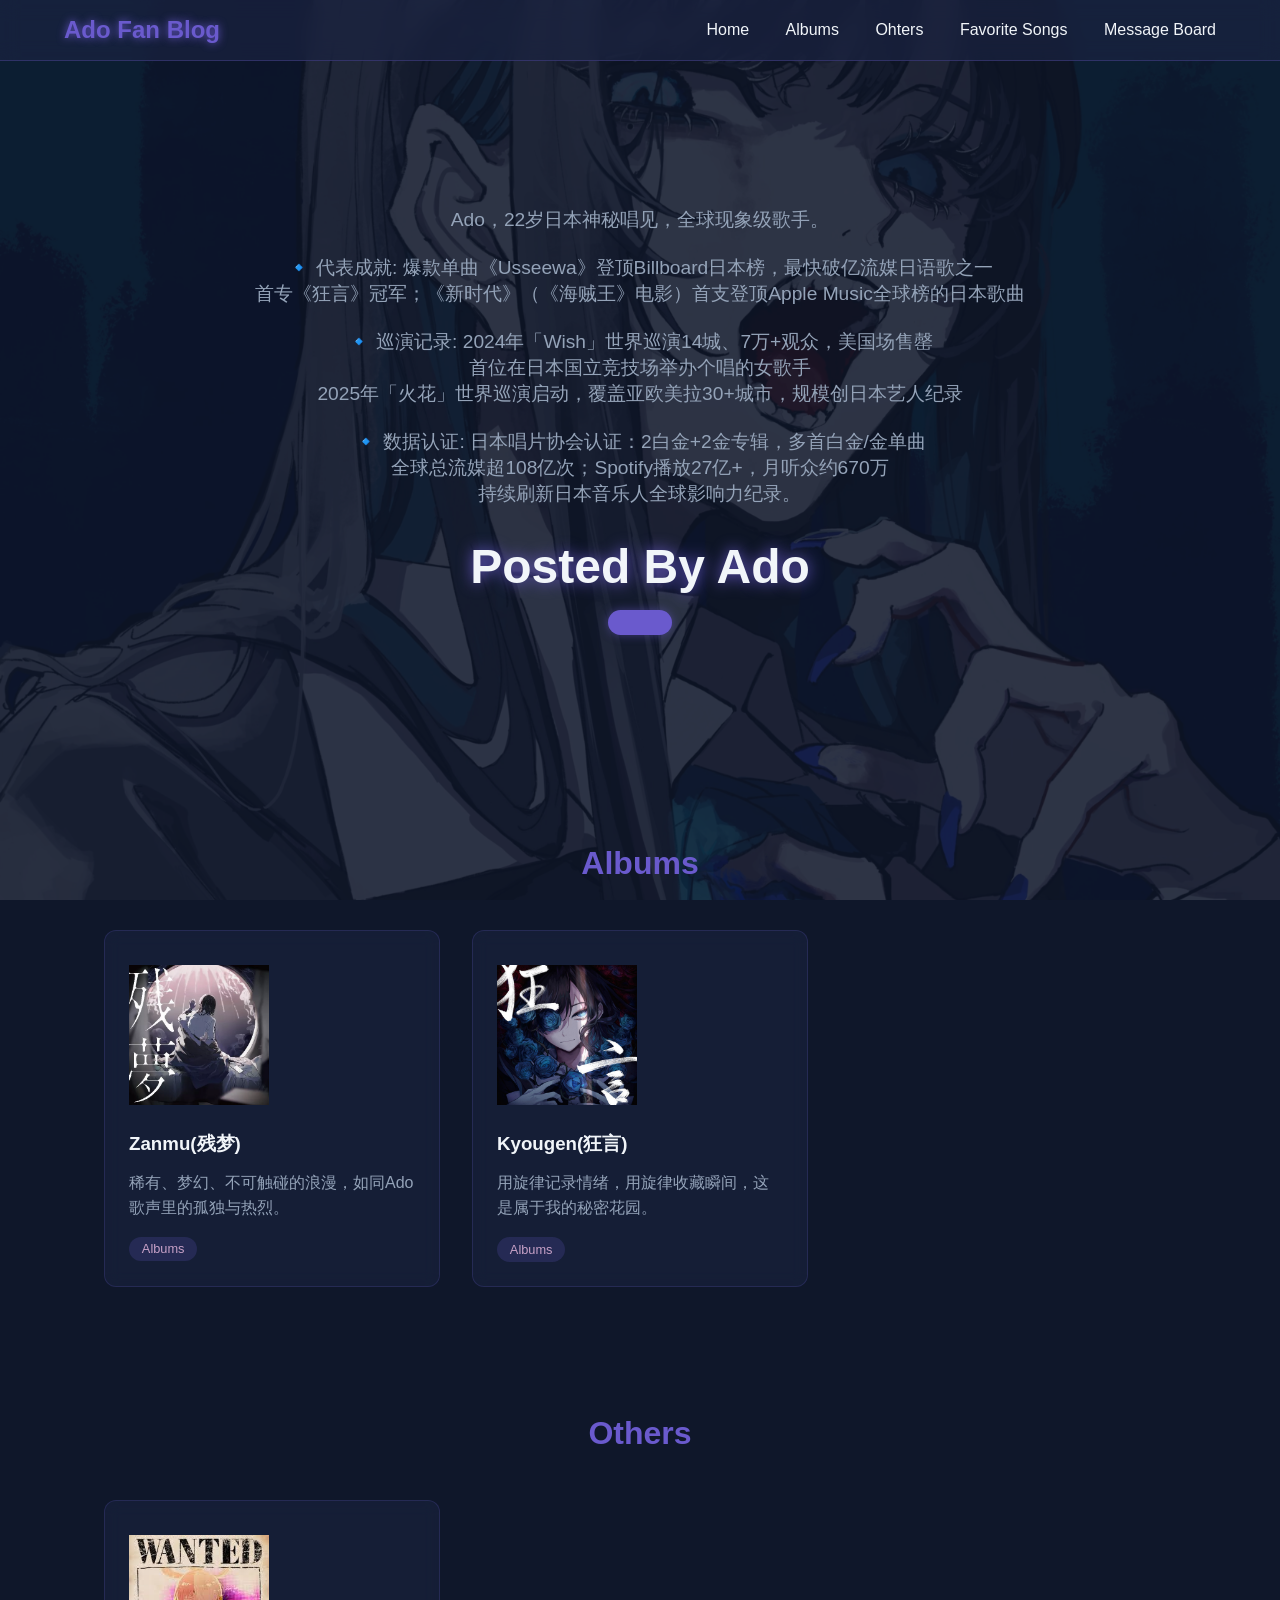
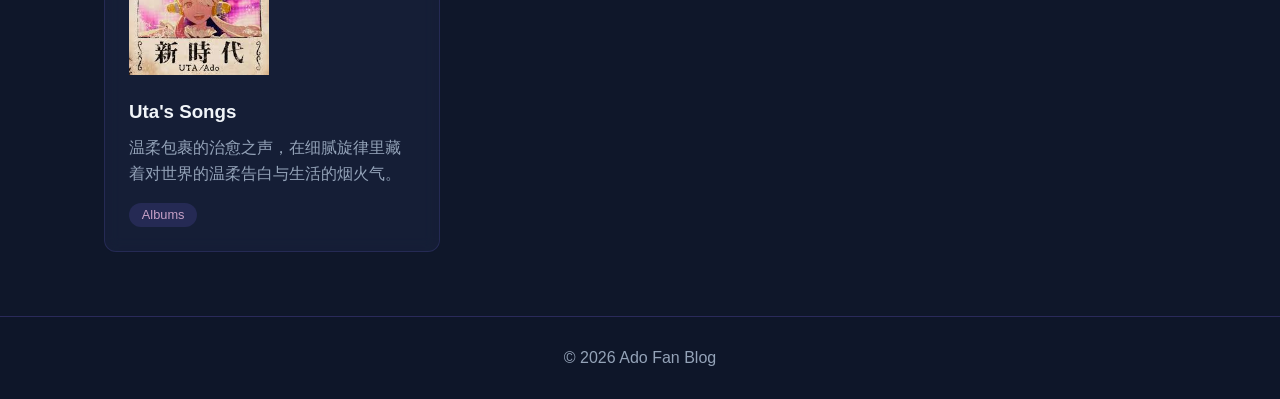
==== templates/index.html @ 6ce87a82 "完成Ado粉丝博客基础功能 实现FastAPI基础路由与页面渲染" ====
<!DOCTYPE html>
<html lang="zh-CN">
<head>
    <meta charset="UTF-8">
    <meta name="viewport" content="width=device-width, initial-scale=1.0">
    <title>Ado Fan Blog</title>
    <!-- 引入外部CSS文件 -->
    <link rel="stylesheet" href="/static/css/style.css">
</head>
<body>

<!-- 导航栏 -->
<header>
    <div class="nav-container">
        <div class="logo">Ado Fan Blog</div>
        <nav>
            <a href="#home">Home</a>
            <a href="#albums">Albums</a>
            <a href="#others">Ohters</a>
            <a href="#">Favorite Songs</a>
            <a href="#">Message Board</a>
        </nav>
    </div>
</header>

<!-- 首屏 -->
<section id="home" class="hero">
    <p>Ado，22岁日本神秘唱见，全球现象级歌手。<br>
        <br>
        🔹 代表成就: 爆款单曲《Usseewa》登顶Billboard日本榜，最快破亿流媒日语歌之一<br>
        首专《狂言》冠军；《新时代》（《海贼王》电影）首支登顶Apple Music全球榜的日本歌曲<br>
        <br>
        🔹 巡演记录: 2024年「Wish」世界巡演14城、7万+观众，美国场售罄<br>
        首位在日本国立竞技场举办个唱的女歌手<br>
        2025年「火花」世界巡演启动，覆盖亚欧美拉30+城市，规模创日本艺人纪录<br>
        <br>
        🔹 数据认证: 日本唱片协会认证：2白金+2金专辑，多首白金/金单曲<br>
        全球总流媒超108亿次；Spotify播放27亿+，月听众约670万<br>
        持续刷新日本音乐人全球影响力纪录。
    </p>
    <h1>Posted By Ado</h1>
    <button class="btn"></button>
</section>

<!-- 专辑区域 -->
<section id="albums" class="blog-section">
    <h2 class="section-title">Albums</h2>
    <div class="card-container">
        <div class="card">
            <div class="card-cover">
                <img src="/static/images/zanmu.jpg" alt="Zanmu">
            </div>
            <h3>Zanmu(残梦)</h3>
            <p>稀有、梦幻、不可触碰的浪漫，如同Ado歌声里的孤独与热烈。</p>
            <span class="tag">Albums</span>
        </div>

        <div class="card">
            <div class="card-cover">
                <img src="/static/images/kyougen.jpg" alt="Kyougen">
            </div>
            <h3>Kyougen(狂言)</h3>
            <p>用旋律记录情绪，用旋律收藏瞬间，这是属于我的秘密花园。</p>
            <span class="tag">Albums</span>
        </div>
    </div>
</section>
<!--  其他  -->
<section id="others" class="blog-section">
    <h2 class="section-title">Others</h2>
    <div class="card-container">
        <div class="card">
            <div class="card-cover">
                <img src="/static/images/uta.jpg" alt="Uta's Songs">
            </div>
            <h3>Uta's Songs</h3>
            <p>温柔包裹的治愈之声，在细腻旋律里藏着对世界的温柔告白与生活的烟火气。</p>
            <span class="tag">Albums</span>
        </div>
    </div>
</section>
<!--Favorite Songs-->


<!--Message Board-->

<!-- 底部 -->
<footer>
    <p>© 2026 Ado Fan Blog</p>
</footer>

</body>
</html>
---- static/css/style.css ----
html {
    scroll-behavior: smooth;
}
/* ===================================== */
/* 1. 全局基础样式（重置 + 通用 + 变量） */
/* ===================================== */
* {
    margin: 0;
    padding: 0;
    box-sizing: border-box;
    font-family: 'Segoe UI', sans-serif;
}

/* 蓝玫瑰主题配色变量 */
:root {
    --deep-blue: #1A2340;
    --rose-purple: #6A5ACD;
    --light-purple: #C8A2C8;
    --dark-bg: #0F172A;
    --text-white: #F1F5F9;
    --text-gray: #94A3B8;
    --accent-red: #FF0066;
}

/* 图片通用样式 */
img {
    max-width: 100%;
    display: block;
}

/* ===================================== */
/* 2. 页面主体样式（body + 背景） */
/* ===================================== */
body {
    background-color: var(--dark-bg);
    color: var(--text-white);
    background-image: url('/static/images/ado_banner.jpg');
    background-size: cover;
    background-position: center;
    background-attachment: fixed;
    position: relative;
}

body::before {
    content: '';
    position: fixed;
    top: 0;
    left: 0;
    width: 100%;
    height: 100%;
    background-color: rgba(15, 23, 42, 0.85);
    z-index: -1;
}

/* ===================================== */
/* 3. 头部导航栏（header + nav） */
/* ===================================== */
header {
    background: rgba(26, 35, 64, 0.7);
    backdrop-filter: blur(10px);
    padding: 1rem 5%;
    position: sticky;
    top: 0;
    z-index: 999;
    border-bottom: 1px solid rgba(106, 90, 205, 0.3);
}

.nav-container {
    max-width: 1200px;
    margin: 0 auto;
    display: flex;
    justify-content: space-between;
    align-items: center;
}

.logo {
    font-size: 1.5rem;
    font-weight: bold;
    color: var(--rose-purple);
    text-shadow: 0 0 8px var(--rose-purple);
}

nav a {
    color: var(--text-white);
    text-decoration: none;
    margin-left: 2rem;
    transition: 0.3s;
}

nav a:hover {
    color: var(--rose-purple);
    text-shadow: 0 0 5px var(--rose-purple);
}

/* ===================================== */
/* 4. 首屏区域（hero） */
/* ===================================== */
.hero {
    min-height: 80vh;
    display: flex;
    flex-direction: column;
    align-items: center;
    justify-content: center;
    text-align: center;
    padding: 2rem 5%;
}

.hero h1 {
    font-size: 3rem;
    margin-bottom: 1rem;
    color: var(--text-white);
    text-shadow: 0 0 15px var(--rose-purple);
    animation: fadeGlow 4s infinite alternate;
}

.hero p {
    font-size: 1.2rem;
    color: var(--text-gray);
    margin-bottom: 2rem;
}

/* 通用按钮 */
.btn {
    padding: 0.8rem 2rem;
    background: var(--rose-purple);
    color: white;
    border: none;
    border-radius: 50px;
    cursor: pointer;
    transition: 0.3s;
    box-shadow: 0 0 10px rgba(106, 90, 205, 0.5);
}

.btn:hover {
    background: var(--light-purple);
    transform: translateY(-3px);
}

/* ===================================== */
/* 5. 文章卡片区域（卡片布局 + 样式） */
/* ===================================== */
.blog-section {
    max-width: 1200px;
    margin: 0 auto;
    padding: 4rem 5%;
}

.section-title {
    font-size: 2rem;
    text-align: center;
    margin-bottom: 3rem;
    color: var(--rose-purple);
}

/* 卡片容器 */
.card-container {
    display: grid;
    grid-template-columns: repeat(auto-fill, minmax(300px, 1fr));
    gap: 2rem;
}

/* 单个卡片 */
.card {
    background: rgba(26, 35, 64, 0.6);
    backdrop-filter: blur(8px);
    border-radius: 12px;
    padding: 1.5rem;
    border: 1px solid rgba(106, 90, 205, 0.2);
    transition: 0.4s;
}

.card:hover {
    transform: translateY(-5px);
    border-color: var(--rose-purple);
    box-shadow: 0 0 15px rgba(106, 90, 205, 0.3);
}

.card h3 {
    color: var(--text-white);
    margin-bottom: 0.8rem;
}

.card p {
    color: var(--text-gray);
    line-height: 1.6;
    margin-bottom: 1rem;
}

/* 卡片标签 */
.tag {
    display: inline-block;
    padding: 0.3rem 0.8rem;
    background: rgba(106, 90, 205, 0.2);
    color: var(--light-purple);
    border-radius: 50px;
    font-size: 0.8rem;
}

/* 卡片图片 */
.card-cover {
    width: 100%;
    height: 160px;
    border-radius: 8px;
    margin-bottom: 1rem;
    display: flex;
    align-items: center;
}
.card-cover img {
    width: 49%;
    height: auto;
}

/* ===================================== */
/* 6. 底部（footer） */
/* ===================================== */
footer {
    text-align: center;
    padding: 2rem;
    background: rgba(15, 23, 42, 0.9);
    border-top: 1px solid rgba(106, 90, 205, 0.3);
    color: var(--text-gray);
}

/* ===================================== */
/* 7. 动画（keyframes） */
/* ===================================== */
@keyframes fadeGlow {
    from { text-shadow: 0 0 10px var(--rose-purple); }
    to { text-shadow: 0 0 20px var(--rose-purple), 0 0 30px var(--light-purple); }
}

/* ===================================== */
/* 8. 移动端响应式适配 */
/* ===================================== */
@media (max-width: 768px) {
    .hero h1 { font-size: 2rem; }
    nav a { margin-left: 1rem; }
}
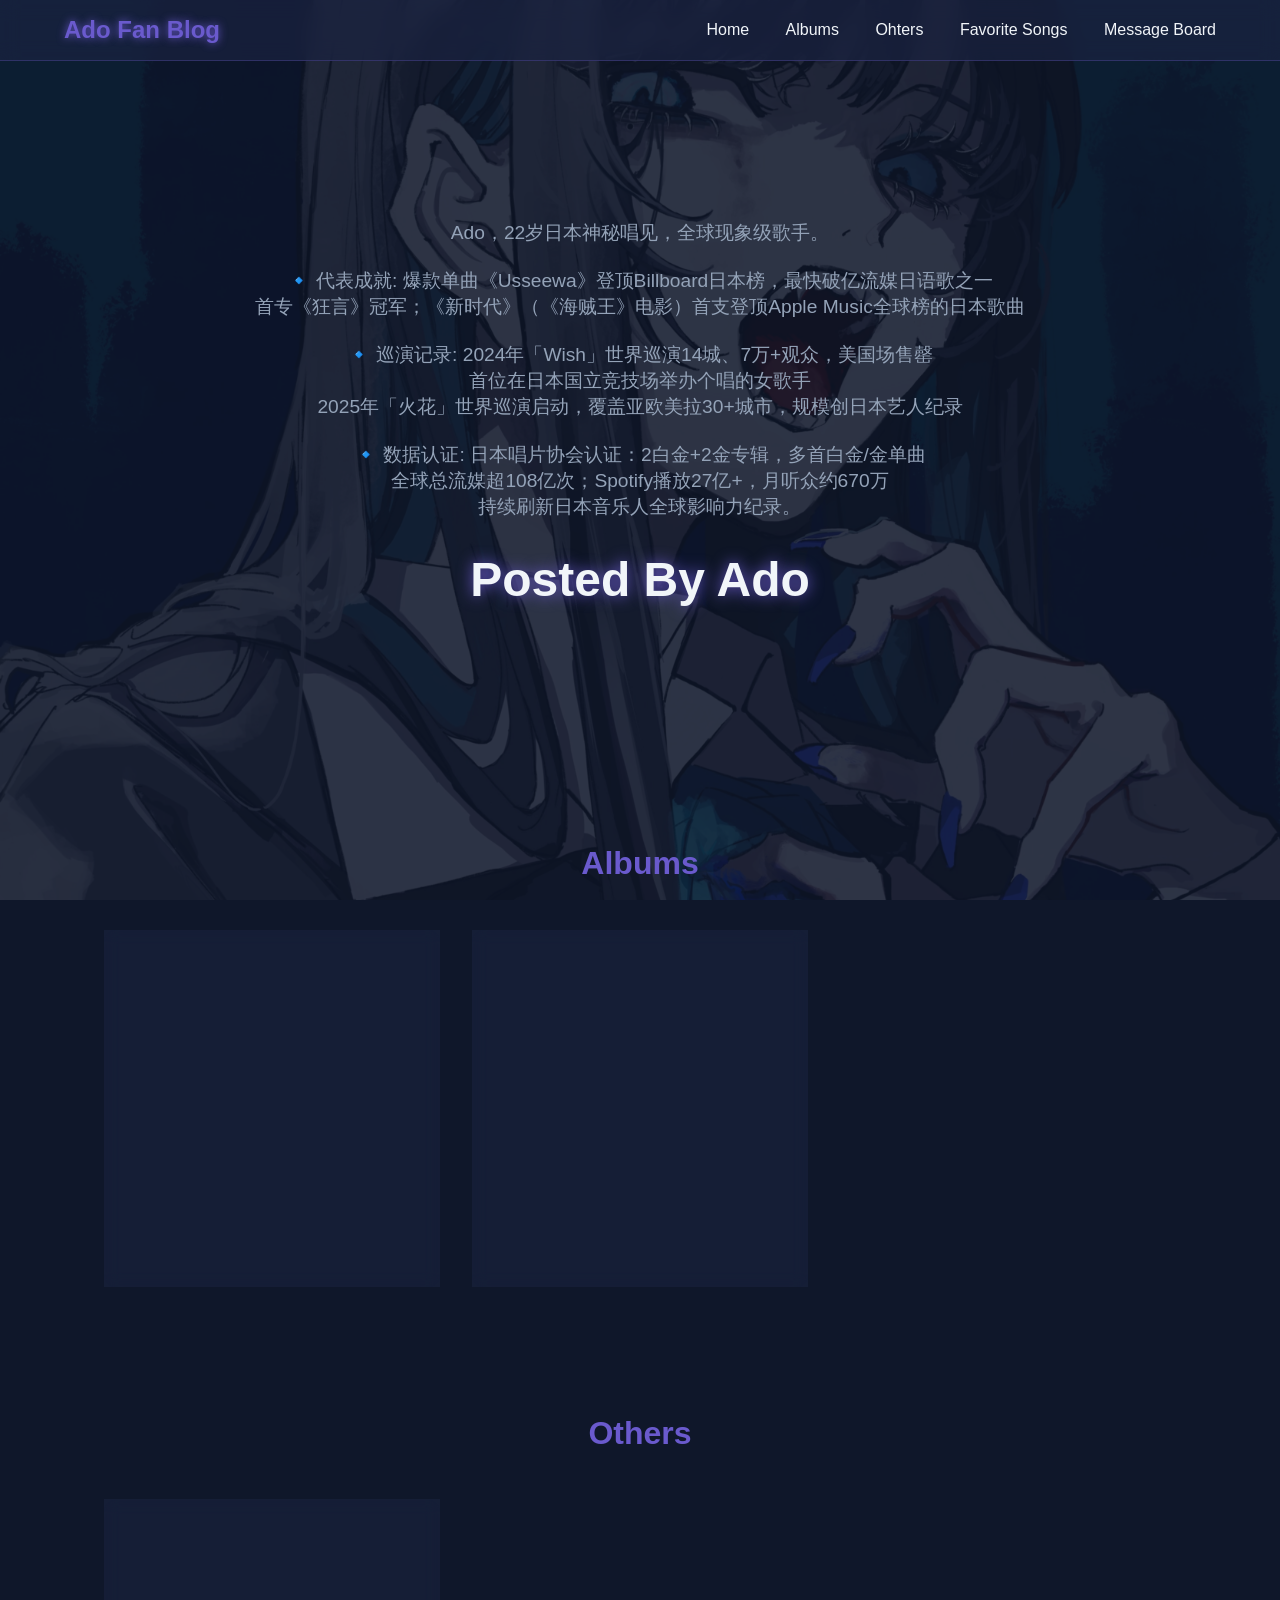
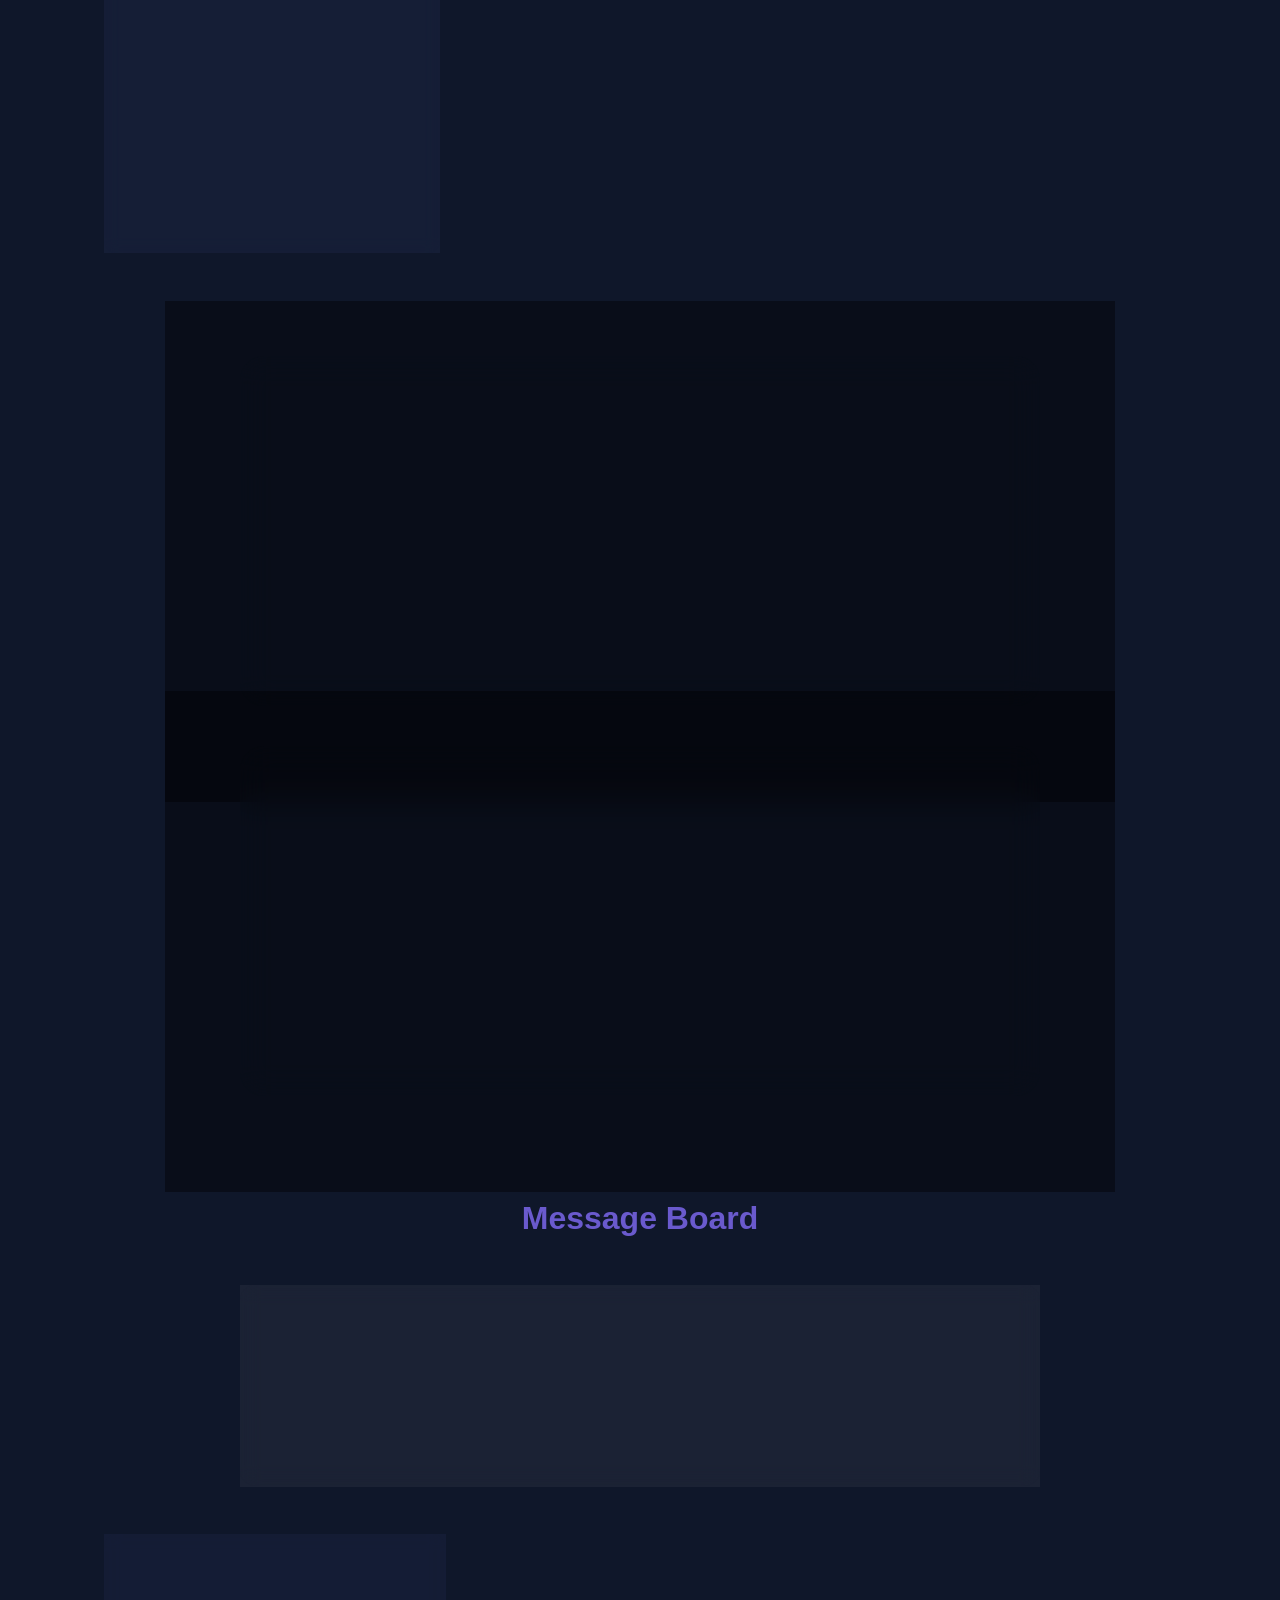
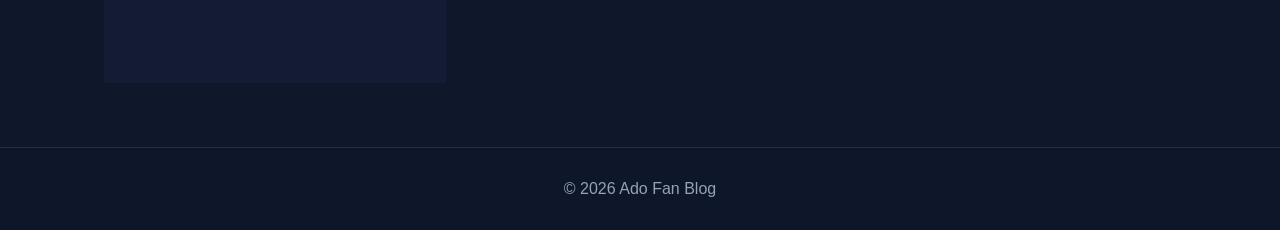
==== commit 8414e276: "update - 将 400+ 行的 style.css 拆分为 base, layout, hero, cards, player, message-board 等 6 个独立模块。 - 在 ind" ====
--- a/templates/index.html
+++ b/templates/index.html
@@ -17,8 +17,8 @@
             <a href="#home">Home</a>
             <a href="#albums">Albums</a>
             <a href="#others">Ohters</a>
-            <a href="#">Favorite Songs</a>
-            <a href="#">Message Board</a>
+            <a href="#favorite songs">Favorite Songs</a>
+            <a href="#message board">Message Board</a>
         </nav>
     </div>
 </header>
@@ -39,7 +39,6 @@
         持续刷新日本音乐人全球影响力纪录。
     </p>
     <h1>Posted By Ado</h1>
-    <button class="btn"></button>
 </section>
 
 <!-- 专辑区域 -->
@@ -80,14 +79,103 @@
     </div>
 </section>
 <!--Favorite Songs-->
+<section id="favorite songs" class="song-section">
+    <div class="glass-player-card">
+        <div class="player-left">
+            <div class="album-cover-wrapper">
+                <img src="/static/images/uta.jpg" alt="New Genesis Cover">
+            </div>
+            <div class="song-meta">
+                <h3 class="song-name">新時代</h3>
+                <p class="artist-name">Uta - ONE PIECE FILM RED</p>
+                <div class="play-status"><span class="play-icon">▶</span> Play </div>
+            </div>
+        </div>
+        <div class="player-right">
+            <div class="lyrics-scroll-container">
+                <p class="lyric-line active">新時代を創るのは僕らだ</p>
+                <p class="lyric-line">恐れるものなどないさ</p>
+                <p class="lyric-line">声を上げろ、歌え、叫べ</p>
+                <p class="lyric-line">世界を変えるのは音楽だ</p>
+                <p class="lyric-line">闇を切り裂く光のように</p>
+                <p class="lyric-line">君の心に届けるよ</p>
+                <p class="lyric-line">信じる力を信じて</p>
+                <p class="lyric-line">一緒に歩んでいこう</p>
+                <p class="lyric-line">WoW... 新時代</p>
+                <p class="lyric-line">WoW... 歌え</p>
+                <p class="lyric-line">過去の傷を抱えたままでも</p>
+                <p class="lyric-line">前を向いて進めるさ</p>
+                <p class="lyric-line">涙は強さに変わるから</p>
+                <p class="lyric-line"></p>
+                <p class="lyric-line"></p>
+                <p class="lyric-line"></p>
+            </div>
+        </div>
+    </div>
 
+    <div class="glass-player-card">
+        <div class="player-left">
+            <div class="album-cover-wrapper">
+                <img src="/static/images/akuruhi.jpg" alt="Eien no Akuruhi Cover">
+            </div>
+            <div class="song-meta">
+                <h3 class="song-name">永遠のあくる日</h3>
+                <p class="artist-name">Ado - 永远的翌日</p>
+                <div class="play-status"><span class="play-icon">▶</span> Play </div>
+            </div>
+        </div>
+        <div class="player-right">
+            <div class="lyrics-scroll-container">
+                <p class="lyric-line active">永遠の翌日を探して</p>
+                <p class="lyric-line">僕らは旅を続ける</p>
+                <p class="lyric-line">涙が乾くその日まで</p>
+                <p class="lyric-line">歌い続けよう</p>
+                <p class="lyric-line">失ったものばかりじゃない</p>
+                <p class="lyric-line">得たものもあるはずさ</p>
+                <p class="lyric-line">君がくれた優しさを</p>
+                <p class="lyric-line">忘れないように</p>
+                <p class="lyric-line">風が運ぶ思い出たち</p>
+                <p class="lyric-line">優しく包み込むよ</p>
+                <p class="lyric-line">痛みもいつか癒えるさ</p>
+                <p class="lyric-line">信じているから</p>
+                <p class="lyric-line"></p>
+                <p class="lyric-line"></p>
+                <p class="lyric-line"></p>
+                <p class="lyric-line"></p>
+            </div>
+        </div>
+    </div>
+</section>
+<!--Message Board-->
+<section id="message board" class="blog-section">
+    <h2 class="section-title">Message Board</h2>
 
-<!--Message Board-->
+    <div class="message-form-container">
+        <form action="/messages/create" method="POST" class="glass-form">
+            <textarea name="content" placeholder="在这里留下你想对 Ado 说的话..." required></textarea>
+            <div class="form-footer">
+                <span class="char-count">0 / 200</span>
+                <button type="submit" class="submit-btn">发布留言</button>
+            </div>
+        </form>
+    </div>
 
+    <div class="message-grid">
+        <div class="message-card">
+            <div class="message-header">
+                <span class="user-name">Ado_Fan_01</span>
+                <span class="message-date">2026-03-23</span>
+            </div>
+            <p class="message-content">这首《永遠のあくる日》真的太治愈了，循环了一整天！💙</p>
+            <div class="message-footer">
+                <span class="like-btn">💙 12</span>
+            </div>
+        </div>
+        </div>
+</section>
 <!-- 底部 -->
 <footer>
     <p>© 2026 Ado Fan Blog</p>
 </footer>
-
 </body>
 </html>
--- a/static/css/style.css
+++ b/static/css/style.css
@@ -119,18 +119,6 @@
     margin-bottom: 2rem;
 }
 
-/* 通用按钮 */
-.btn {
-    padding: 0.8rem 2rem;
-    background: var(--rose-purple);
-    color: white;
-    border: none;
-    border-radius: 50px;
-    cursor: pointer;
-    transition: 0.3s;
-    box-shadow: 0 0 10px rgba(106, 90, 205, 0.5);
-}
-
 .btn:hover {
     background: var(--light-purple);
     transform: translateY(-3px);
@@ -157,6 +145,7 @@
     display: grid;
     grid-template-columns: repeat(auto-fill, minmax(300px, 1fr));
     gap: 2rem;
+
 }
 
 /* 单个卡片 */
@@ -235,4 +224,240 @@
 @media (max-width: 768px) {
     .hero h1 { font-size: 2rem; }
     nav a { margin-left: 1rem; }
+}
+
+/* 外层容器 */
+.song-section {
+    padding: 40px 20px;
+    display: flex;
+    flex-direction: column; /* 纵向排列 */
+    align-items: center;
+    gap: 40px; /* 两张卡片之间的距离 */
+}
+.glass-player-card:last-child .lyric-line.active {
+    color: #00cec9; /* 翌日的青色调 */
+}
+/* 长方形玻璃卡片 */
+.glass-player-card {
+    display: flex;
+    width: 100%;
+    max-width: 800px;
+    height: 350px; /* 固定高度，确保局部滚动生效 */
+    background: rgba(0, 0, 0, 0.4); /* 深色半透明 */
+    backdrop-filter: blur(15px); /* 毛玻璃效果 */
+    border-radius: 24px;
+    border: 1px solid rgba(255, 255, 255, 0.1);
+    overflow: hidden; /* 防止内容溢出圆角 */
+    box-shadow: 0 20px 50px rgba(0, 0, 0, 0.5);
+}
+
+/* 左侧布局 */
+.player-left {
+    flex: 1.2; /* 左侧比例稍大一点 */
+    padding: 30px;
+    display: flex;
+    flex-direction: column;
+    align-items: center;
+    justify-content: center;
+    border-right: 1px solid rgba(255, 255, 255, 0.05);
+}
+
+.album-cover-wrapper img {
+    width: 180px;
+    height: 180px;
+    object-fit: cover;
+    border-radius: 12px;
+    box-shadow: 0 8px 25px rgba(0,0,0,0.6);
+}
+
+.song-meta {
+    margin-top: 20px;
+    text-align: center;
+}
+
+.song-name {
+    color: #fff;
+    font-size: 1.25rem;
+    margin-bottom: 5px;
+}
+
+.artist-name {
+    color: #aaa;
+    font-size: 0.9rem;
+}
+
+/* 右侧歌词布局：实现局部滚动 */
+.player-right {
+    flex: 2;
+    padding: 30px;
+    position: relative;
+    /* 渐变遮罩：让顶部和底部歌词若隐若现 */
+    mask-image: linear-gradient(to bottom, transparent, black 15%, black 85%, transparent);
+}
+
+.lyrics-scroll-container {
+    height: 100%;
+    overflow-y: auto; /* 开启垂直局部滚动 */
+    padding: 20px 0;
+    scroll-behavior: smooth; /* 平滑滚动 */
+}
+
+/* 隐藏讨厌的滚动条，但保留滚动功能 */
+.lyrics-scroll-container::-webkit-scrollbar {
+    display: none;
+}
+.lyrics-scroll-container {
+    -ms-overflow-style: none;
+    scrollbar-width: none;
+}
+
+.lyric-line {
+    font-size: 1.1rem;
+    color: rgba(255, 255, 255, 0.3); /* 未唱到的歌词暗色 */
+    margin-bottom: 25px;
+    transition: all 0.3s ease;
+    cursor: default;
+}
+
+/* 高亮当前行歌词 */
+.lyric-line.active {
+    color: #a29bfe; /* 浅紫色，契合 Ado 风格 */
+    font-size: 1.3rem;
+    font-weight: bold;
+    transform: scale(1.05);
+}
+@media (max-width: 768px) {
+    .glass-player-card {
+        flex-direction: column;
+        height: auto; /* 手机端高度自适应 */
+        max-width: 400px;
+    }
+    .player-left {
+        border-right: none;
+        border-bottom: 1px solid rgba(255, 255, 255, 0.05);
+    }
+    .player-right {
+        height: 200px; /* 手机端限制歌词区高度 */
+    }
+}
+
+/* ===================================== */
+/* 留言板：整体布局容器（居中 + 间距） */
+/* ===================================== */
+.message-form-container {
+    max-width: 800px;       /* 表单最大宽度，不撑满全屏 */
+    margin: 0 auto 3rem auto; /* 水平居中，底部留3rem间距 */
+}
+
+/* ===================================== */
+/* 留言输入框：毛玻璃表单样式 */
+/* ===================================== */
+.glass-form {
+    background: rgba(255, 255, 255, 0.05); /* 半透明背景 */
+    backdrop-filter: blur(10px);  /* 毛玻璃模糊效果 */
+    border-radius: 15px;          /* 圆角让样式更柔和 */
+    padding: 20px;                /* 内部间距，内容不贴边 */
+    border: 1px solid rgba(106, 90, 205, 0.2); /* 淡紫色边框 */
+}
+
+/* 留言文本输入框 */
+.glass-form textarea {
+    width: 100%;          /* 占满父容器宽度 */
+    height: 100px;        /* 固定输入框高度 */
+    background: transparent; /* 背景完全透明 */
+    border: none;         /* 去掉默认边框 */
+    color: white;         /* 输入文字颜色为白色 */
+    font-size: 1rem;      /* 文字大小 */
+    resize: none;         /* 禁止拖动调整大小 */
+    outline: none;        /* 去掉选中时的高亮框 */
+    padding: 10px;        /* 文字与边框间距 */
+}
+
+/* 表单底部：提交按钮 + 字数统计行 */
+.form-footer {
+    display: flex;               /* 左右布局 */
+    justify-content: space-between; /* 左右两端对齐 */
+    align-items: center;         /* 垂直居中 */
+    margin-top: 10px;           /* 与上方输入框保持间距 */
+    border-top: 1px solid rgba(255, 255, 255, 0.1); /* 顶部分隔线 */
+    padding-top: 10px;          /* 分隔线与内容间距 */
+}
+
+/* 提交按钮样式 */
+.submit-btn {
+    background: var(--rose-purple); /* 主题紫色背景 */
+    color: white;                   /* 文字白色 */
+    border: none;                   /* 无边框 */
+    padding: 8px 20px;              /* 按钮内边距 */
+    border-radius: 20px;            /* 圆角胶囊按钮 */
+    cursor: pointer;                /* 鼠标悬浮变手指 */
+    transition: 0.3s;               /* 平滑过渡动画 */
+}
+
+/* 提交按钮悬浮效果 */
+.submit-btn:hover {
+    background: var(--light-purple); /* 变浅紫色 */
+    box-shadow: 0 0 15px var(--rose-purple); /* 发光效果 */
+}
+
+/* ===================================== */
+/* 留言列表：网格布局（自动响应式排列） */
+/* ===================================== */
+.message-grid {
+    display: grid; /* 网格布局 */
+    /* 自动排列，最小宽度280px，自适应列数 */
+    grid-template-columns: repeat(auto-fill, minmax(280px, 1fr));
+    gap: 1.5rem; /* 卡片之间的间距 */
+}
+
+/* ===================================== */
+/* 单条留言卡片样式 */
+/* ===================================== */
+.message-card {
+    background: rgba(26, 35, 64, 0.5); /* 半透明深色背景 */
+    backdrop-filter: blur(8px);  /* 毛玻璃效果 */
+    border-radius: 12px;         /* 圆角 */
+    padding: 1.5rem;             /* 内边距 */
+    border-left: 4px solid var(--rose-purple); /* 左侧紫色装饰条 */
+    transition: 0.3s;            /* 悬浮动画 */
+}
+
+/* 留言卡片悬浮动画 */
+.message-card:hover {
+    transform: translateY(-5px); /* 向上浮起 */
+    background: rgba(26, 35, 64, 0.8); /* 背景变深更明显 */
+}
+
+/* 留言头部：用户名 + 时间 */
+.message-header {
+    display: flex;               /* 左右布局 */
+    justify-content: space-between; /* 两端分开 */
+    font-size: 0.85rem;          /* 小字体 */
+    margin-bottom: 10px;         /* 与下方内容间距 */
+}
+
+/* 用户名样式 */
+.user-name {
+    color: var(--light-purple); /* 浅紫色 */
+    font-weight: bold;         /* 加粗 */
+}
+
+/* 留言时间样式 */
+.message-date {
+    color: var(--text-gray);    /* 灰色，弱化显示 */
+}
+
+/* 留言正文内容 */
+.message-content {
+    font-size: 0.95rem;      /* 正文大小 */
+    line-height: 1.5;        /* 行高，提高可读性 */
+    color: var(--text-white);/* 白色文字 */
+}
+
+/* 留言底部：点赞/删除等操作 */
+.message-footer {
+    margin-top: 15px;        /* 与上方间距 */
+    font-size: 0.8rem;       /* 小字体 */
+    color: var(--text-gray); /* 灰色 */
+    cursor: pointer;         /* 鼠标手指样式 */
 }
